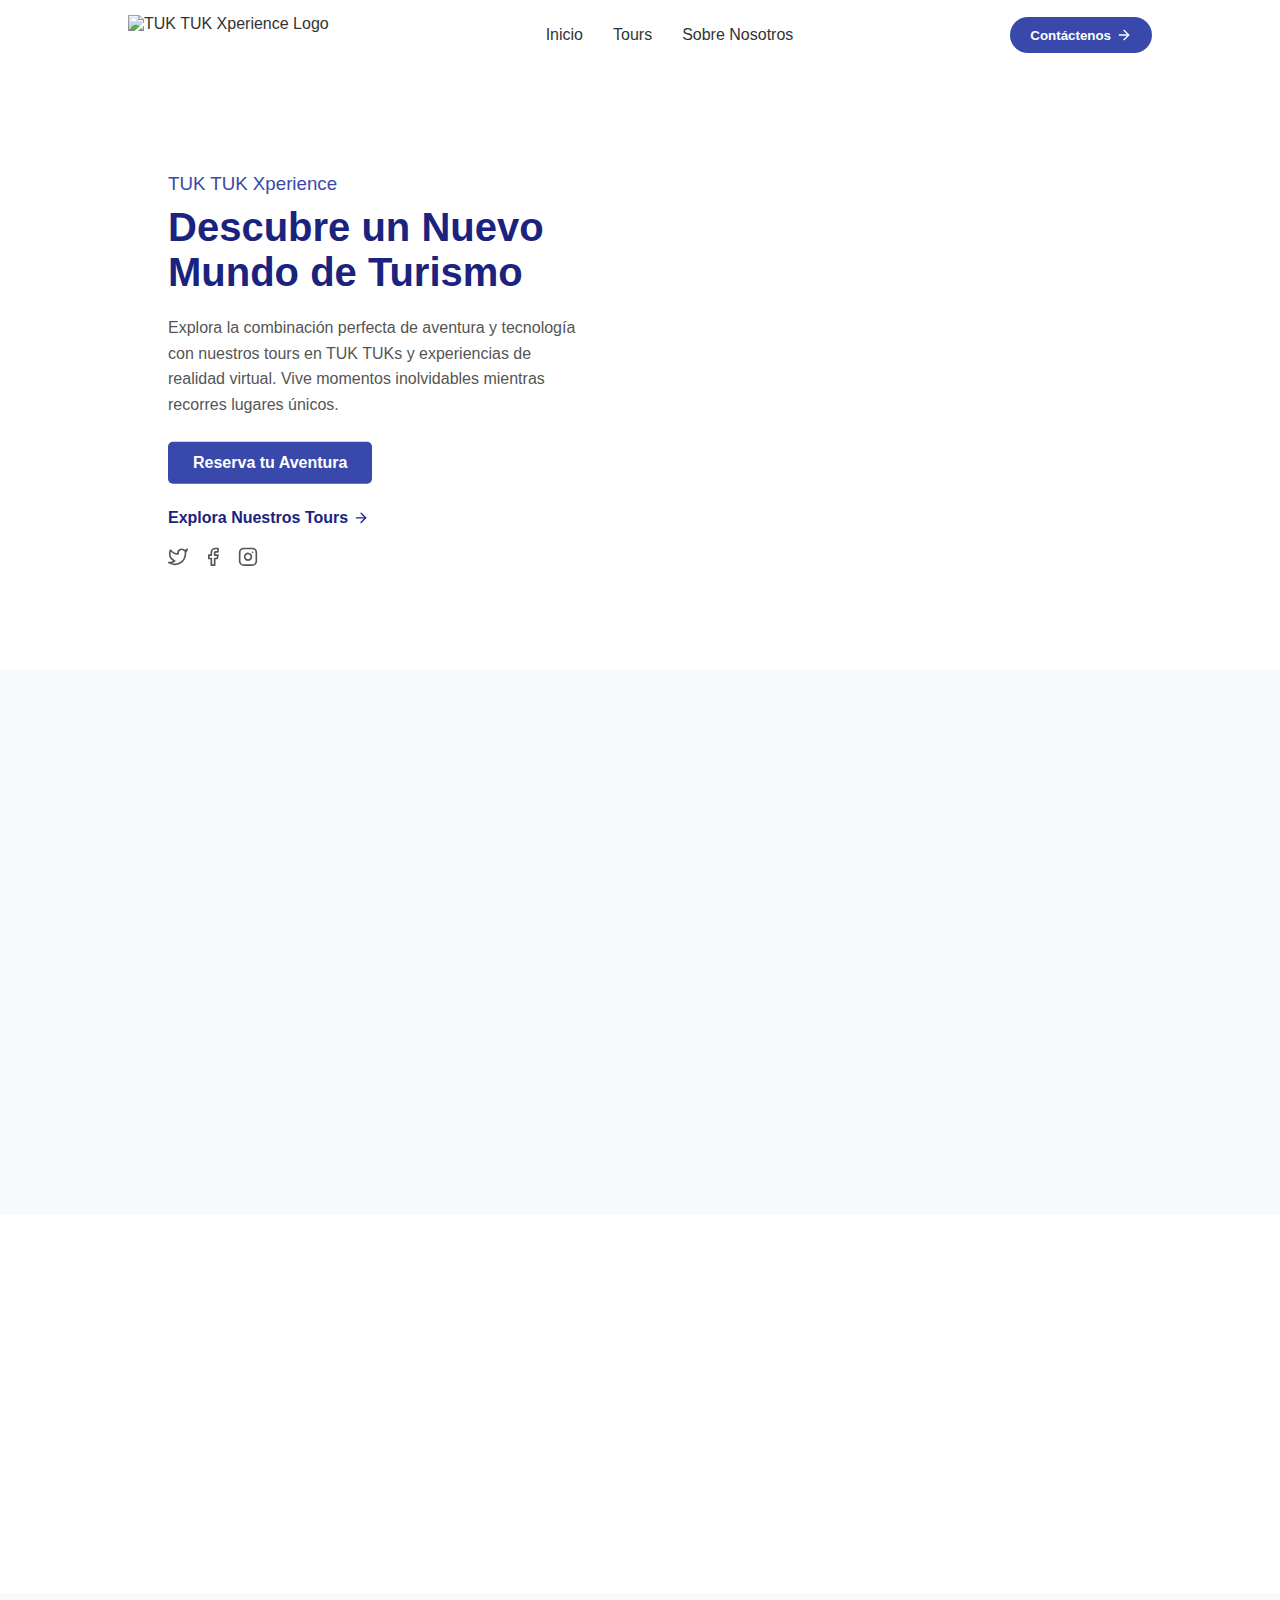
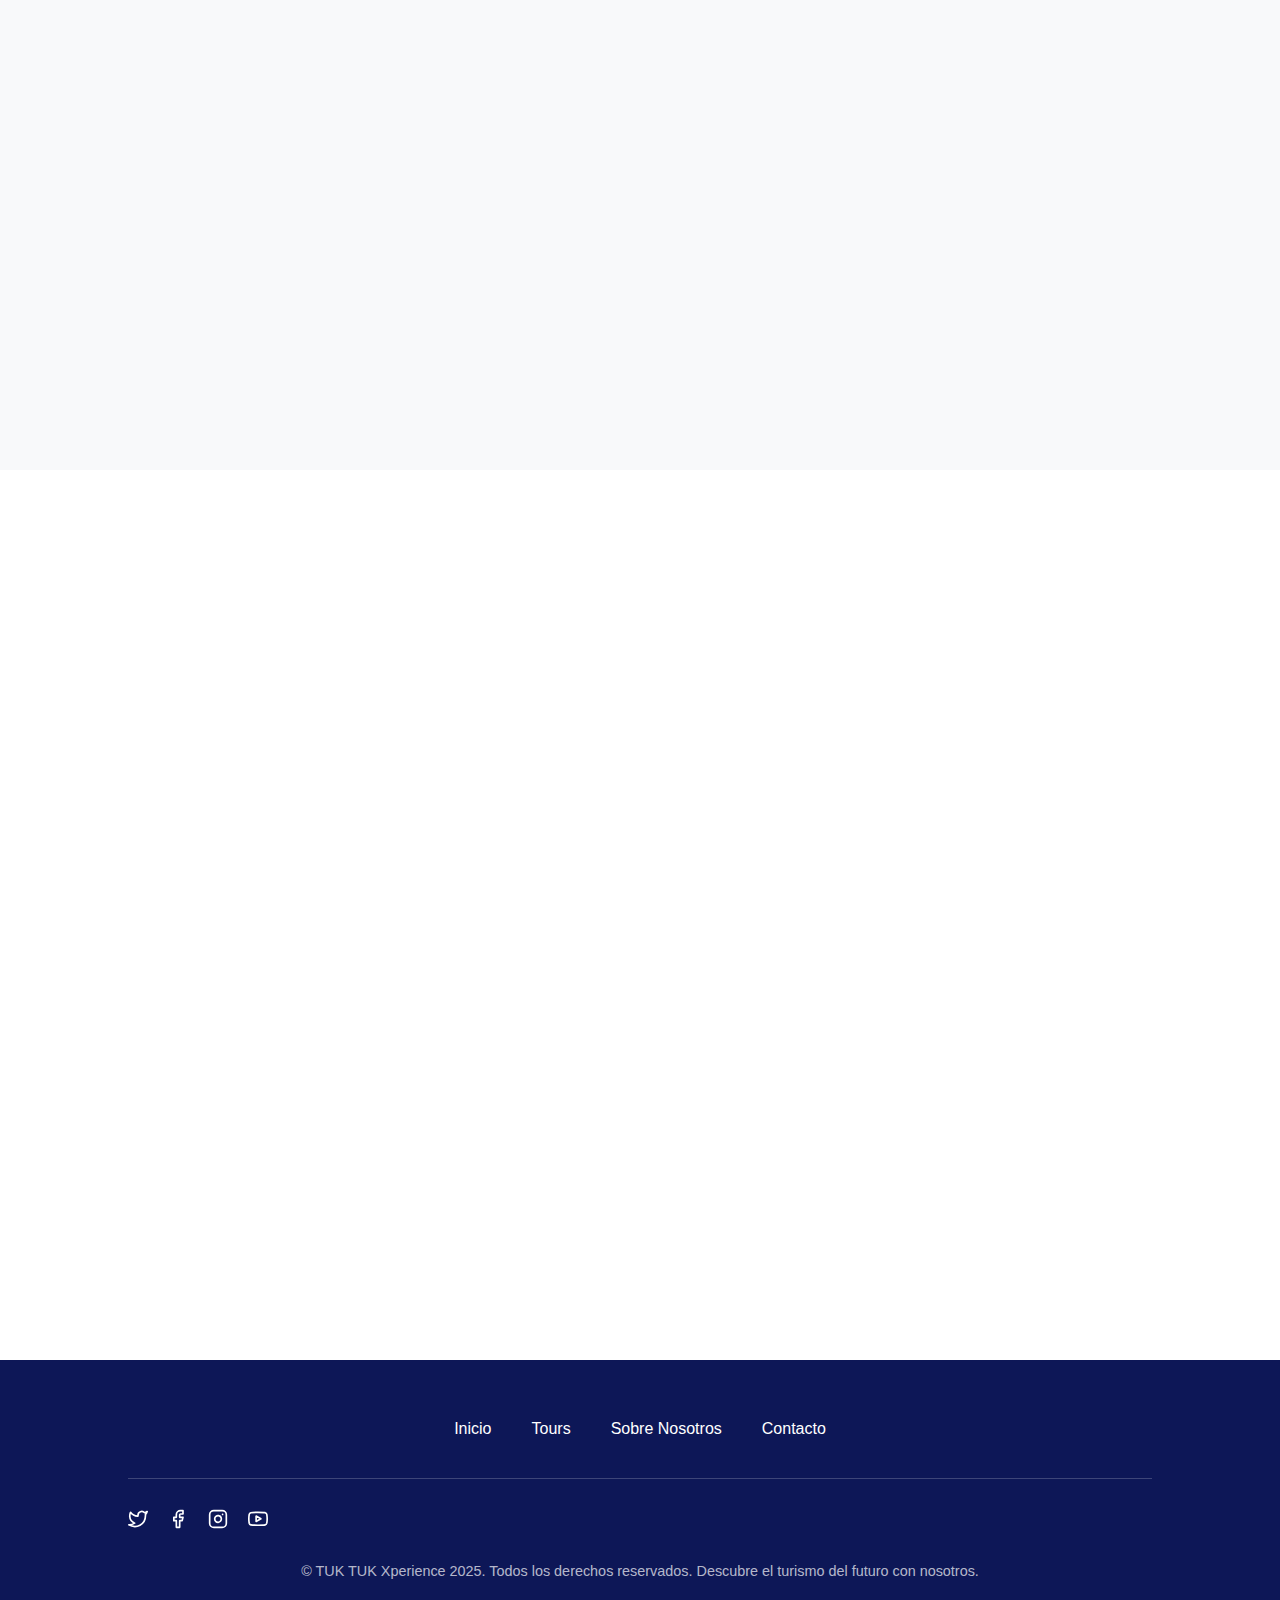
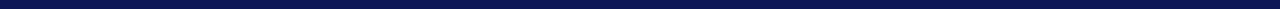
==== index2.html @ 6b1349b9 "Add files via upload" ====
<!DOCTYPE html>
<html lang="es">
<head>
    <meta charset="UTF-8">
    <meta name="viewport" content="width=device-width, initial-scale=1.0">
    <title>TUK TUK Xperience - Descubre un Nuevo Mundo de Turismo</title>
    <link rel="stylesheet" href="styles2.css">
    <style>
        /* Estilos para animaciones de scroll */
        .animate-element {
            opacity: 0;
            transform: translateY(50px);
            transition: opacity 0.6s ease, transform 0.6s ease;
        }
        
        .animate-element.visible {
            opacity: 1;
            transform: translateY(0);
        }
        
        /* Diferentes tiempos de transición para crear efecto en cascada */
        .delay-1 { transition-delay: 0.1s; }
        .delay-2 { transition-delay: 0.2s; }
        .delay-3 { transition-delay: 0.3s; }
        .delay-4 { transition-delay: 0.4s; }
        .delay-5 { transition-delay: 0.5s; }
    </style>
</head>
<body>
    <!-- Header -->
    <header>
        <img src="/Home/logo-ccl.png" alt="TUK TUK Xperience Logo" class="logo">
        <div class="nav-links">
            <a href="index2.html">Inicio</a>
            <a href="index3.html">Tours</a>
            <a href="index.html">Sobre Nosotros</a>
        </div>
        <button class="contact-btn" onclick="location.href='contacto.html'">
            Contáctenos
            <svg xmlns="http://www.w3.org/2000/svg" viewBox="0 0 24 24" fill="none" stroke="currentColor" stroke-width="2" stroke-linecap="round" stroke-linejoin="round">
                <path d="M5 12h14"></path>
                <path d="M12 5l7 7-7 7"></path>
            </svg>
        </button>
    </header>

    <!-- Hero Section -->
    <section class="hero">
        <div class="hero-content">
            <h3 class="animate-element">TUK TUK Xperience</h3>
            <h1 class="animate-element delay-1">Descubre un Nuevo Mundo de Turismo</h1>
            <p class="animate-element delay-2">Explora la combinación perfecta de aventura y tecnología con nuestros tours en TUK TUKs y experiencias de realidad virtual. Vive momentos inolvidables mientras recorres lugares únicos.</p>
            <a href="#" class="btn-primary animate-element delay-3">Reserva tu Aventura</a>
            <a href="#" class="explore-link animate-element delay-3">
                Explora Nuestros Tours
                <svg xmlns="http://www.w3.org/2000/svg" width="16" height="16" viewBox="0 0 24 24" fill="none" stroke="currentColor" stroke-width="2" stroke-linecap="round" stroke-linejoin="round">
                    <path d="M5 12h14"></path>
                    <path d="M12 5l7 7-7 7"></path>
                </svg>
            </a>
            <div class="social-icons animate-element delay-4">
                <a href="#" class="social-icon">
                    <svg xmlns="http://www.w3.org/2000/svg" viewBox="0 0 24 24" fill="none" stroke="currentColor" stroke-width="2" stroke-linecap="round" stroke-linejoin="round">
                        <path d="M23 3a10.9 10.9 0 0 1-3.14 1.53 4.48 4.48 0 0 0-7.86 3v1A10.66 10.66 0 0 1 3 4s-4 9 5 13a11.64 11.64 0 0 1-7 2c9 5 20 0 20-11.5a4.5 4.5 0 0 0-.08-.83A7.72 7.72 0 0 0 23 3z"></path>
                    </svg>
                </a>
                <a href="#" class="social-icon">
                    <svg xmlns="http://www.w3.org/2000/svg" viewBox="0 0 24 24" fill="none" stroke="currentColor" stroke-width="2" stroke-linecap="round" stroke-linejoin="round">
                        <path d="M18 2h-3a5 5 0 0 0-5 5v3H7v4h3v8h4v-8h3l1-4h-4V7a1 1 0 0 1 1-1h3z"></path>
                    </svg>
                </a>
                <a href="#" class="social-icon">
                    <svg xmlns="http://www.w3.org/2000/svg" viewBox="0 0 24 24" fill="none" stroke="currentColor" stroke-width="2" stroke-linecap="round" stroke-linejoin="round">
                        <rect x="2" y="2" width="20" height="20" rx="5" ry="5"></rect>
                        <path d="M16 11.37A4 4 0 1 1 12.63 8 4 4 0 0 1 16 11.37z"></path>
                        <line x1="17.5" y1="6.5" x2="17.51" y2="6.5"></line>
                    </svg>
                </a>
            </div>
        </div>
    </section>

    <!-- Benefits Section -->
    <section class="benefits">
        <div class="benefits-header">
            <h3 class="animate-element">¿Por Qué Elegirnos?</h3>
            <h2 class="benefits-title animate-element delay-1">Beneficios Únicos de TUK TUK Xperience</h2>
            <p class="benefits-subtitle animate-element delay-2">Ofrecemos una experiencia turística innovadora que combina transporte sostenible con tecnología de punta.</p>
        </div>
        <div class="benefits-grid">
            <div class="benefit-card animate-element delay-1">
                <div class="benefit-icon">
                    <svg xmlns="http://www.w3.org/2000/svg" width="24" height="24" viewBox="0 0 24 24" fill="none" stroke="#3949AB" stroke-width="2" stroke-linecap="round" stroke-linejoin="round">
                        <path d="M21 10c0 7-9 13-9 13s-9-6-9-13a9 9 0 0 1 18 0z"></path>
                        <circle cx="12" cy="10" r="3"></circle>
                    </svg>
                </div>
                <h3>Tours Personalizados</h3>
                <p>Adapta tu experiencia a tus intereses y descubre los destinos que más te apasionan.</p>
            </div>
            <div class="benefit-card animate-element delay-2">
                <div class="benefit-icon">
                    <svg xmlns="http://www.w3.org/2000/svg" width="24" height="24" viewBox="0 0 24 24" fill="none" stroke="#3949AB" stroke-width="2" stroke-linecap="round" stroke-linejoin="round">
                        <rect x="2" y="7" width="20" height="14" rx="2" ry="2"></rect>
                        <path d="M16 21V5a2 2 0 0 0-2-2h-4a2 2 0 0 0-2 2v16"></path>
                    </svg>
                </div>
                <h3>Tecnología de Realidad Virtual</h3>
                <p>Sumérgete en el pasado y el futuro con nuestras experiencias inmersivas de realidad virtual.</p>
            </div>
            <div class="benefit-card animate-element delay-3">
                <div class="benefit-icon">
                    <svg xmlns="http://www.w3.org/2000/svg" width="24" height="24" viewBox="0 0 24 24" fill="none" stroke="#3949AB" stroke-width="2" stroke-linecap="round" stroke-linejoin="round">
                        <path d="M18 8h1a4 4 0 0 1 0 8h-1"></path>
                        <path d="M2 8h16v9a4 4 0 0 1-4 4H6a4 4 0 0 1-4-4V8z"></path>
                        <line x1="6" y1="1" x2="6" y2="4"></line>
                        <line x1="10" y1="1" x2="10" y2="4"></line>
                        <line x1="14" y1="1" x2="14" y2="4"></line>
                    </svg>
                </div>
                <h3>Sostenibilidad</h3>
                <p>Contribuye al cuidado del medio ambiente con nuestros TUK TUKs eléctricos.</p>
            </div>
        </div>
    </section>

    <!-- Moments Section -->
    <section class="moments">
        <h2 class="animate-element">Lugares Inolvidables</h2>
        <div class="moments-text">
            <p class="animate-element delay-1">Explora la belleza y la diversión de nuestros tours a través de imágenes vibrantes.</p>
            <p class="animate-element delay-2">Mejores lugares turisticos segun TUK TUK Xperience</p>
        </div>
        <div class="gallery">
            <img src="/Home/barcelona.png" alt="Experiencia 1" class="animate-element delay-1">
            <img src="/Home/sevilla.png" alt="Experiencia 2" class="animate-element delay-2">
            <img src="/Home/cadiz.png" alt="Experiencia 3" class="animate-element delay-3">
            <img src="/Home/salamanca.png" alt="Experiencia 4" class="animate-element delay-2">
            <img src="/Home/madrid.png" alt="Experiencia 5" class="animate-element delay-3">
            <img src="/Home/vitoria.png" alt="Experiencia 6" class="animate-element delay-4">
        </div>
    </section>

    <!-- Testimonials Section -->
    <section class="testimonials">
        <div class="testimonials-header">
            <h3 class="animate-element">Experiencias que Inspiran</h3>
            <h2 class="animate-element delay-1">Historias de Nuestros Clientes</h2>
        </div>
        <div class="testimonials-grid">
            <div class="testimonial-card animate-element delay-1">
                <p>Una experiencia increíble. Los TUK TUKs son cómodos y la realidad virtual es simplemente fascinante.</p>
                <div class="testimonial-author">
                    <img src="/Home/persona1.png" alt="Ana García">
                    <div class="author-info">
                        <h4>Ana García</h4>
                        <span>@anagarcia</span>
                    </div>
                </div>
            </div>
            <div class="testimonial-card animate-element delay-2">
                <p>Descubrí lugares que nunca imaginé. ¡Totalmente recomendado!</p>
                <div class="testimonial-author">
                    <img src="/Home/persona3.png" alt="Carlos Pérez">
                    <div class="author-info">
                        <h4>Carlos Pérez</h4>
                        <span>@carlosperez</span>
                    </div>
                </div>
            </div>
            <div class="testimonial-card animate-element delay-3">
                <p>La combinación de turismo y tecnología es perfecta. ¡Volveré sin duda!</p>
                <div class="testimonial-author">
                    <img src="/Home/persona2.png" alt="Lucía Fernández">
                    <div class="author-info">
                        <h4>Lucía Fernández</h4>
                        <span>@luciafernandez</span>
                    </div>
                </div>
            </div>
        </div>
    </section>

    <!-- CTA Section -->
    <section class="cta">
        <h2 class="animate-element">Prepárate para la Aventura</h2>
        <p class="animate-element delay-1">Reserva tu lugar y vive una experiencia inolvidable con TUK TUK Xperience.</p>
        <div class="features">
            <div class="feature animate-element delay-1">
                <div class="feature-icon">
                    <svg xmlns="http://www.w3.org/2000/svg" width="24" height="24" viewBox="0 0 24 24" fill="none" stroke="currentColor" stroke-width="2" stroke-linecap="round" stroke-linejoin="round">
                        <rect x="3" y="4" width="18" height="18" rx="2" ry="2"></rect>
                        <line x1="16" y1="2" x2="16" y2="6"></line>
                        <line x1="8" y1="2" x2="8" y2="6"></line>
                        <line x1="3" y1="10" x2="21" y2="10"></line>
                    </svg>
                </div>
                <h3>Fácil de Reservar</h3>
                <p>Elige tu fecha y hora preferidas.</p>
            </div>
            <div class="feature animate-element delay-2">
                <div class="feature-icon">
                    <svg xmlns="http://www.w3.org/2000/svg" width="24" height="24" viewBox="0 0 24 24" fill="none" stroke="currentColor" stroke-width="2" stroke-linecap="round" stroke-linejoin="round">
                        <polygon points="12 2 15.09 8.26 22 9.27 17 14.14 18.18 21.02 12 17.77 5.82 21.02 7 14.14 2 9.27 8.91 8.26 12 2"></polygon>
                    </svg>
                </div>
                <h3>Calidad Garantizada</h3>
                <p>Miles de clientes satisfechos.</p>
            </div>
            <div class="feature animate-element delay-3">
                <div class="feature-icon">
                    <svg xmlns="http://www.w3.org/2000/svg" width="24" height="24" viewBox="0 0 24 24" fill="none" stroke="currentColor" stroke-width="2" stroke-linecap="round" stroke-linejoin="round">
                        <path d="M20.84 4.61a5.5 5.5 0 0 0-7.78 0L12 5.67l-1.06-1.06a5.5 5.5 0 0 0-7.78 7.78l1.06 1.06L12 21.23l7.78-7.78 1.06-1.06a5.5 5.5 0 0 0 0-7.78z"></path>
                    </svg>
                </div>
                <h3>Compromiso Sostenible</h3>
                <p>Apoya el turismo responsable.</p>
            </div>
        </div>
        <a href="#" class="btn-primary animate-element delay-4">
            <svg xmlns="http://www.w3.org/2000/svg" width="16" height="16" viewBox="0 0 24 24" fill="none" stroke="currentColor" stroke-width="2" stroke-linecap="round" stroke-linejoin="round" style="margin-right: 5px;">
                <rect x="3" y="4" width="18" height="18" rx="2" ry="2"></rect>
                <line x1="18" y1="2" x2="16" y2="6"></line>
                <line x1="8" y1="2" x2="8" y2="6"></line>
                <line x1="3" y1="10" x2="21" y2="10"></line>
            </svg>
            Reserva Ahora
        </a>
    </section>

    <!-- Contact Section -->
    <section class="contact">
        <h2 class="animate-element">Contáctanos</h2>
        <p class="animate-element delay-1">Estamos aquí para responder tus dudas y ayudarte a planificar tu próxima aventura.</p>
        <div class="locations">
            <div class="location animate-element delay-1">
                <h3>Soon...</h3>
                <p>......</p>
                <p>......</p>
            </div>
            <div class="location animate-element delay-2">
                <h3> Vitoria-Gasteiz </h3>
                <p>Avenida Gasteiz 01003, Vitoria,</p>
                <p>España</p>
            </div>
            <div class="location animate-element delay-3">
                <h3>Soon....</h3>
                <p>.....</p>
                <p>......</p>
            </div>
        </div>
    </section>

    <!-- Footer -->
    <footer>
        <div class="footer-links">
            <a href="index2.html">Inicio</a>
            <a href="index3.html">Tours</a>
            <a href="index.html">Sobre Nosotros</a>
            <a href="#">Contacto</a>
        </div>
        <div class="footer-divider"></div>
        <div class="footer-social">
            <a href="#">
                <svg xmlns="http://www.w3.org/2000/svg" width="20" height="20" viewBox="0 0 24 24" fill="none" stroke="currentColor" stroke-width="2" stroke-linecap="round" stroke-linejoin="round">
                    <path d="M23 3a10.9 10.9 0 0 1-3.14 1.53 4.48 4.48 0 0 0-7.86 3v1A10.66 10.66 0 0 1 3 4s-4 9 5 13a11.64 11.64 0 0 1-7 2c9 5 20 0 20-11.5a4.5 4.5 0 0 0-.08-.83A7.72 7.72 0 0 0 23 3z"></path>
                </svg>
            </a>
            <a href="#">
                <svg xmlns="http://www.w3.org/2000/svg" width="20" height="20" viewBox="0 0 24 24" fill="none" stroke="currentColor" stroke-width="2" stroke-linecap="round" stroke-linejoin="round">
                    <path d="M18 2h-3a5 5 0 0 0-5 5v3H7v4h3v8h4v-8h3l1-4h-4V7a1 1 0 0 1 1-1h3z"></path>
                </svg>
            </a>
            <a href="#">
                <svg xmlns="http://www.w3.org/2000/svg" width="20" height="20" viewBox="0 0 24 24" fill="none" stroke="currentColor" stroke-width="2" stroke-linecap="round" stroke-linejoin="round">
                    <rect x="2" y="2" width="20" height="20" rx="5" ry="5"></rect>
                    <path d="M16 11.37A4 4 0 1 1 12.63 8 4 4 0 0 1 16 11.37z"></path>
                    <line x1="17.5" y1="6.5" x2="17.51" y2="6.5"></line>
                </svg>
            </a>
            <a href="#">
                <svg xmlns="http://www.w3.org/2000/svg" width="20" height="20" viewBox="0 0 24 24" fill="none" stroke="currentColor" stroke-width="2" stroke-linecap="round" stroke-linejoin="round">
                    <path d="M22.54 6.42a2.78 2.78 0 0 0-1.94-2C18.88 4 12 4 12 4s-6.88 0-8.6.46a2.78 2.78 0 0 0-1.94 2A29 29 0 0 0 1 11.75a29 29 0 0 0 .46 5.33A2.78 2.78 0 0 0 3.4 19c1.72.46 8.6.46 8.6.46s6.88 0 8.6-.46a2.78 2.78 0 0 0 1.94-2 29 29 0 0 0 .46-5.25 29 29 0 0 0-.46-5.33z"></path>
                    <polygon points="9.75 15.02 15.5 11.75 9.75 8.48 9.75 15.02"></polygon>
                </svg>
            </a>
        </div>
        <p class="copyright">© TUK TUK Xperience 2025. Todos los derechos reservados. Descubre el turismo del futuro con nosotros.</p>
    </footer>

    <!-- Script para activar las animaciones al hacer scroll -->
    <script>
        // Función para verificar si un elemento está visible en la ventana
        function isElementInViewport(el) {
            const rect = el.getBoundingClientRect();
            return (
                rect.top <= (window.innerHeight || document.documentElement.clientHeight) * 0.85
            );
        }
        
        // Función para añadir la clase 'visible' a los elementos cuando son visibles
        function checkElements() {
            const elements = document.querySelectorAll('.animate-element');
            elements.forEach(element => {
                if (isElementInViewport(element)) {
                    element.classList.add('visible');
                }
            });
        }
        
        // Ejecutar la comprobación al cargar la página y al hacer scroll
        window.addEventListener('load', checkElements);
        window.addEventListener('scroll', checkElements);
    </script>
</body>
</html>
---- styles2.css ----
* {
    margin: 0;
    padding: 0;
    box-sizing: border-box;
    font-family: 'Segoe UI', Tahoma, Geneva, Verdana, sans-serif;
}

body {
    color: #333;
}

/* Header */
header {
    display: flex;
    justify-content: space-between;
    align-items: center;
    padding: 15px 10%;
    background-color: white;
}

.logo {
    height: 40px;
}

.nav-links {
    display: flex;
    gap: 30px;
}

.nav-links a {
    text-decoration: none;
    color: #333;
    font-weight: 500;
}

.contact-btn {
    background-color: #3949AB;
    color: white;
    border: none;
    padding: 10px 20px;
    border-radius: 25px;
    font-weight: bold;
    cursor: pointer;
    display: flex;
    align-items: center;
    gap: 5px;
}

.contact-btn svg {
    width: 16px;
    height: 16px;
}

/* Hero Section */
.hero {
    position: relative;
    height: 600px;
    background-image: url('/Home/vitoria.png');
    background-size: cover;
    background-position: center;
    color: white;
}

.hero-content {
    position: absolute;
    top: 50%;
    left: 10%;
    transform: translateY(-50%);
    background-color: white;
    padding: 40px;
    border-radius: 8px;
    max-width: 500px;
    color: #333;
}

.hero-content h3 {
    color: #3949AB;
    margin-bottom: 10px;
    font-weight: 500;
}

.hero-content h1 {
    font-size: 2.5em;
    margin-bottom: 20px;
    color: #1A237E;
}

.hero-content p {
    margin-bottom: 25px;
    line-height: 1.6;
    color: #555;
}

.btn-primary {
    background-color: #3949AB;
    color: white;
    border: none;
    padding: 12px 25px;
    border-radius: 5px;
    font-weight: bold;
    cursor: pointer;
    display: inline-block;
    text-decoration: none;
    margin-bottom: 25px;
}

.explore-link {
    display: flex;
    align-items: center;
    gap: 5px;
    text-decoration: none;
    color: #1A237E;
    font-weight: bold;
    margin-bottom: 20px;
}

.social-icons {
    display: flex;
    gap: 15px;
}

.social-icon {
    width: 20px;
    height: 20px;
    color: #555;
}

/* Benefits Section */
.benefits {
    padding: 60px 10%;
    background-color: #f8f9fa;
}

.benefits-header {
    text-align: center;
    margin-bottom: 20px;
}

.benefits-title {
    color: #1A237E;
    font-size: 2em;
    margin-bottom: 10px;
}

.benefits-subtitle {
    color: #5C6BC0;
    font-size: 1.5em;
    font-weight: normal;
    max-width: 700px;
    margin: 0 auto 40px;
    line-height: 1.5;
}

.benefits-grid {
    display: flex;
    justify-content: space-between;
    gap: 30px;
    margin-bottom: 60px;
}

.benefit-card {
    flex: 1;
    text-align: center;
}

.benefit-icon {
    background-color: #f0f4ff;
    width: 60px;
    height: 60px;
    border-radius: 8px;
    display: flex;
    align-items: center;
    justify-content: center;
    margin: 0 auto 15px;
}

.benefit-card h3 {
    margin-bottom: 10px;
    color: #1A237E;
}

.benefit-card p {
    color: #555;
    line-height: 1.6;
}

/* Moments Section */
.moments {
    padding: 30px 10% 60px;
}

.moments h2 {
    color: #1A237E;
    font-size: 2em;
    margin-bottom: 20px;
}

.moments-text {
    display: flex;
    justify-content: space-between;
    margin-bottom: 30px;
}

.moments-text p {
    max-width: 45%;
    color: #555;
    line-height: 1.6;
}

.gallery {
    display: grid;
    grid-template-columns: repeat(6, 1fr);
    gap: 15px;
}

.gallery img {
    width: 100%;
    height: 150px;
    object-fit: cover;
    border-radius: 8px;
}

/* Testimonials Section */
.testimonials {
    padding: 60px 10%;
    background-color: #f8f9fa;
}

.testimonials-header {
    text-align: center;
    margin-bottom: 40px;
}

.testimonials-header h3 {
    color: #3949AB;
    margin-bottom: 10px;
}

.testimonials-header h2 {
    color: #1A237E;
    font-size: 2em;
}

.testimonials-grid {
    display: flex;
    justify-content: space-between;
    gap: 20px;
    margin-bottom: 60px;
}

.testimonial-card {
    background-color: #e8eaf6;
    padding: 25px;
    border-radius: 10px;
    flex: 1;
}

.testimonial-card p {
    margin-bottom: 20px;
    line-height: 1.6;
}

.testimonial-author {
    display: flex;
    align-items: center;
    gap: 10px;
}

.testimonial-author img {
    width: 40px;
    height: 40px;
    border-radius: 50%;
}

.author-info h4 {
    margin-bottom: 5px;
}

.author-info span {
    color: #5C6BC0;
}

/* Call to Action Section */
.cta {
    padding: 30px 10% 60px;
    text-align: center;
}

.cta h2 {
    color: #1A237E;
    font-size: 2em;
    margin-bottom: 15px;
}

.cta p {
    max-width: 700px;
    margin: 0 auto 40px;
    color: #555;
    line-height: 1.6;
}

.features {
    display: flex;
    justify-content: space-around;
    margin-bottom: 40px;
}

.feature {
    display: flex;
    flex-direction: column;
    align-items: center;
    max-width: 250px;
}

.feature-icon {
    color: #3949AB;
    margin-bottom: 15px;
}

.feature h3 {
    margin-bottom: 10px;
    color: #1A237E;
}

.feature p {
    font-size: 0.9em;
}

/* Contact Section */
.contact {
    padding: 60px 10%;
}

.contact h2 {
    color: #1A237E;
    font-size: 2em;
    margin-bottom: 15px;
}

.contact p {
    margin-bottom: 40px;
    color: #555;
    line-height: 1.6;
}

.locations {
    display: flex;
    justify-content: space-between;
    margin-bottom: 60px;
}

.location {
    flex: 1;
    padding: 20px;
    border-right: 1px solid #ddd;
}

.location:last-child {
    border-right: none;
}

.location h3 {
    margin-bottom: 15px;
    color: #1A237E;
}

.location p {
    margin-bottom: 5px;
}

/* Footer */
footer {
    background-color: #0D1757;
    color: white;
    padding: 60px 10% 30px;
}

.footer-links {
    display: flex;
    justify-content: center;
    gap: 40px;
    margin-bottom: 40px;
}

.footer-links a {
    color: white;
    text-decoration: none;
}

.footer-divider {
    height: 1px;
    background-color: rgba(255, 255, 255, 0.2);
    margin-bottom: 30px;
}

.footer-social {
    display: flex;
    justify-content: flex-start;
    gap: 20px;
    margin-bottom: 30px;
}

.footer-social a {
    color: white;
}

.copyright {
    text-align: center;
    color: rgba(255, 255, 255, 0.7);
    font-size: 0.9em;
}
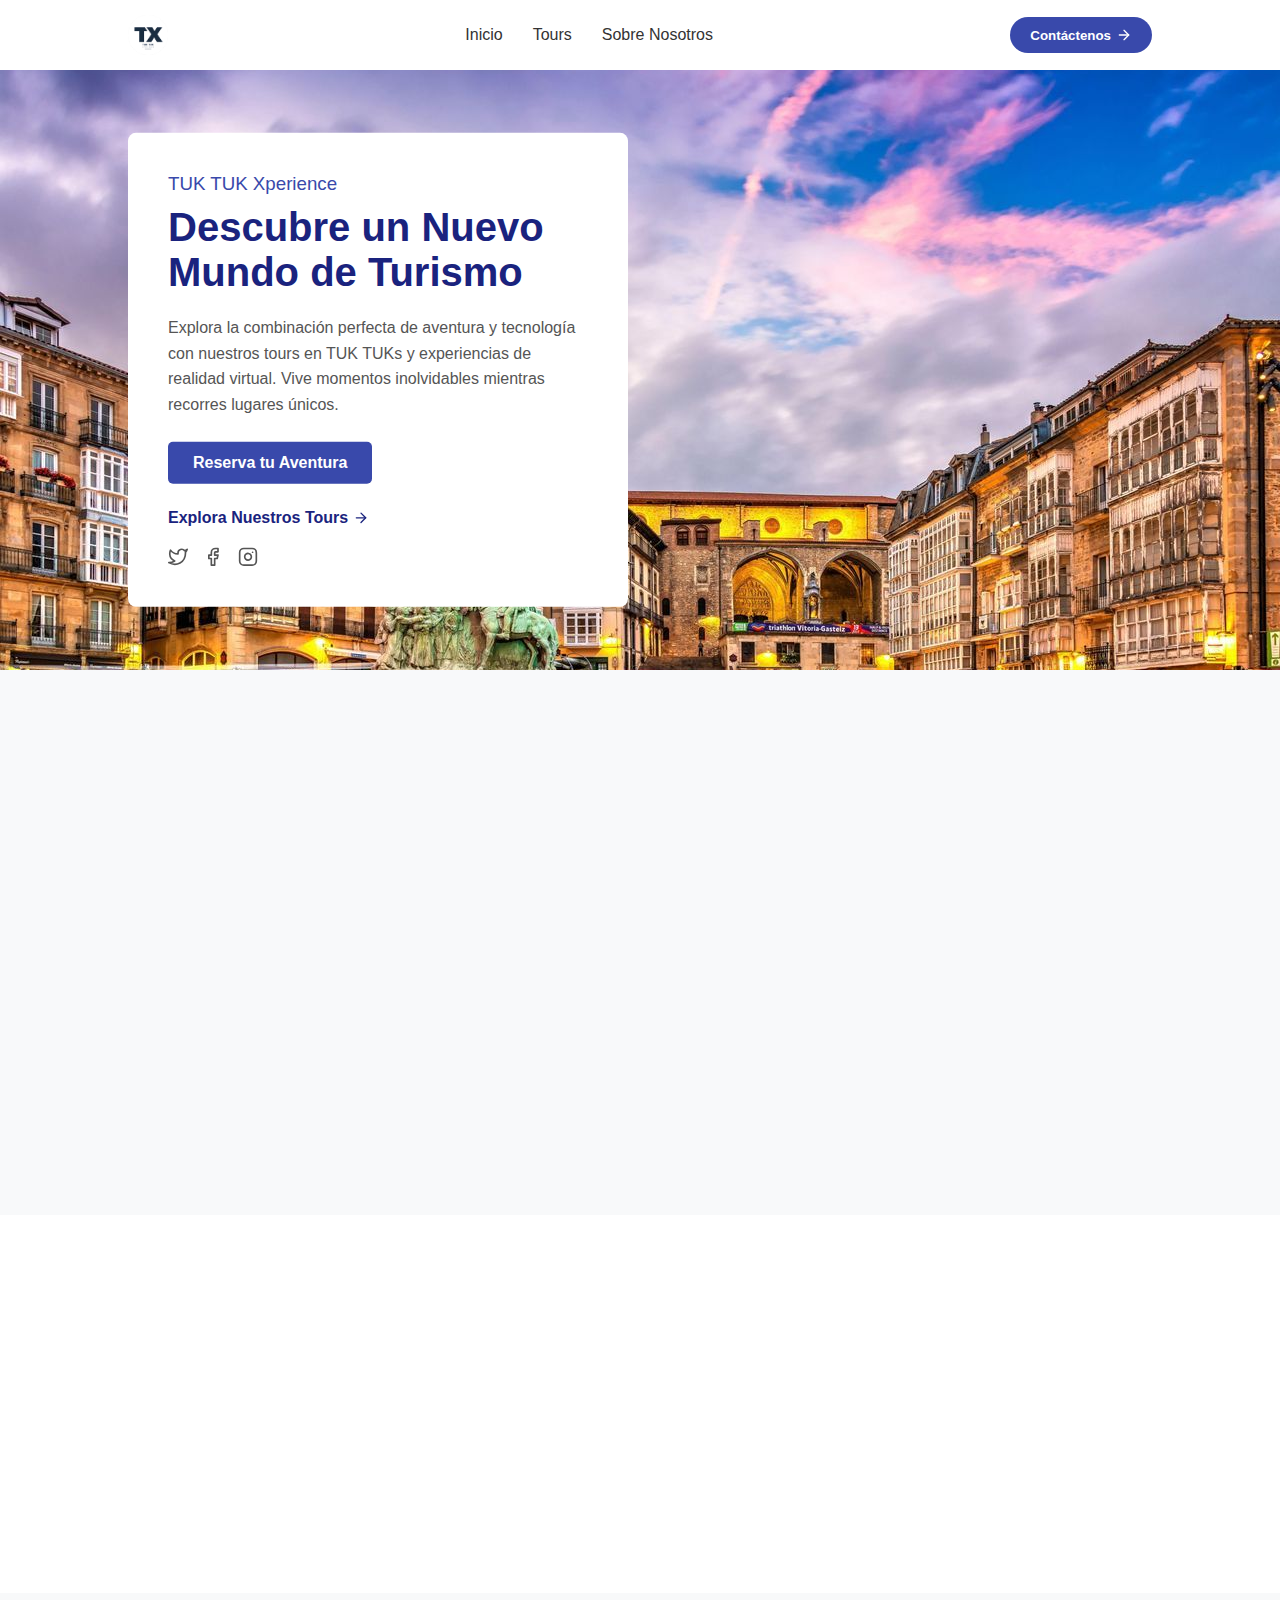
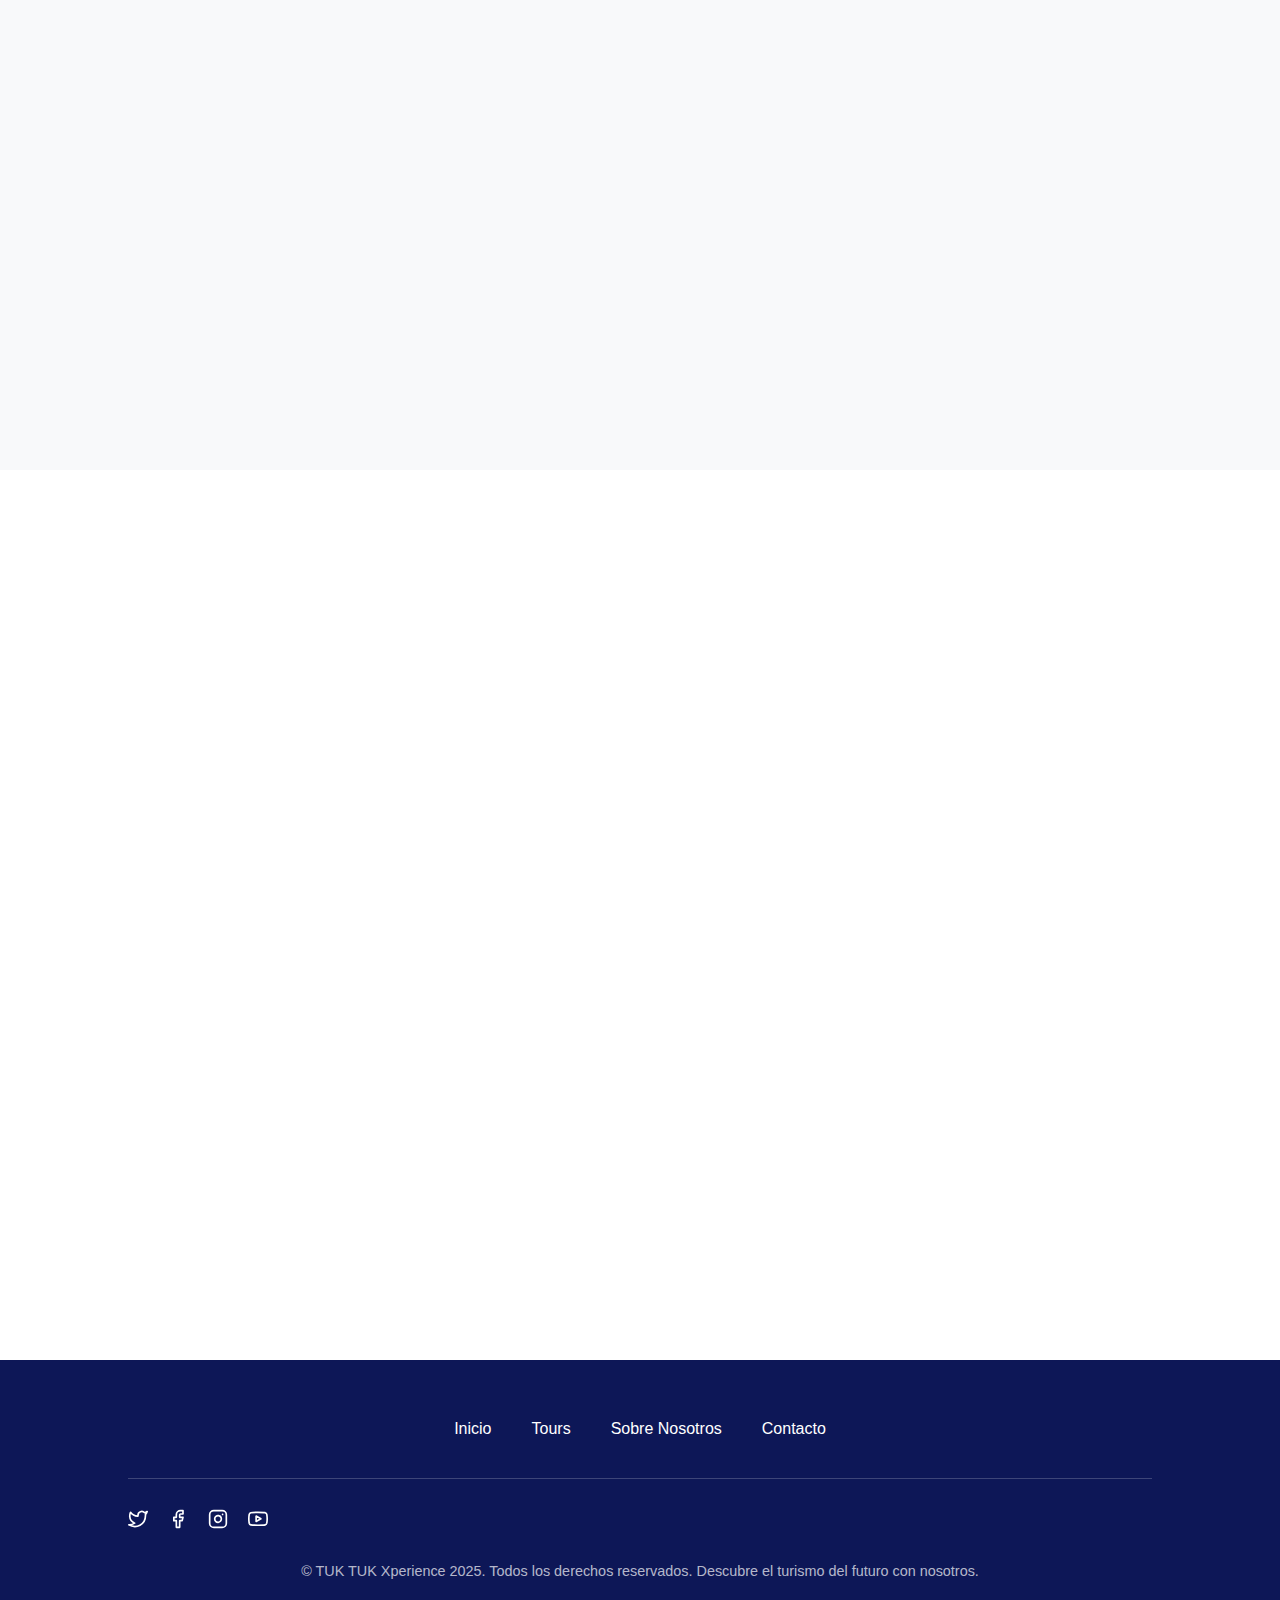
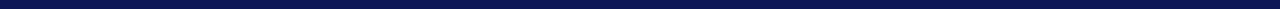
==== commit 2d57bc64: "Update index2.html" ====
--- a/index2.html
+++ b/index2.html
@@ -29,7 +29,7 @@
 <body>
     <!-- Header -->
     <header>
-        <img src="/Home/logo-ccl.png" alt="TUK TUK Xperience Logo" class="logo">
+        <img src="logo-ccl.png" alt="TUK TUK Xperience Logo" class="logo">
         <div class="nav-links">
             <a href="index2.html">Inicio</a>
             <a href="index3.html">Tours</a>
@@ -313,4 +313,4 @@
         window.addEventListener('scroll', checkElements);
     </script>
 </body>
-</html>+</html>
--- a/styles2.css
+++ b/styles2.css
@@ -56,7 +56,7 @@
 .hero {
     position: relative;
     height: 600px;
-    background-image: url('/Home/vitoria.png');
+    background-image: url('vitoria.png');
     background-size: cover;
     background-position: center;
     color: white;
